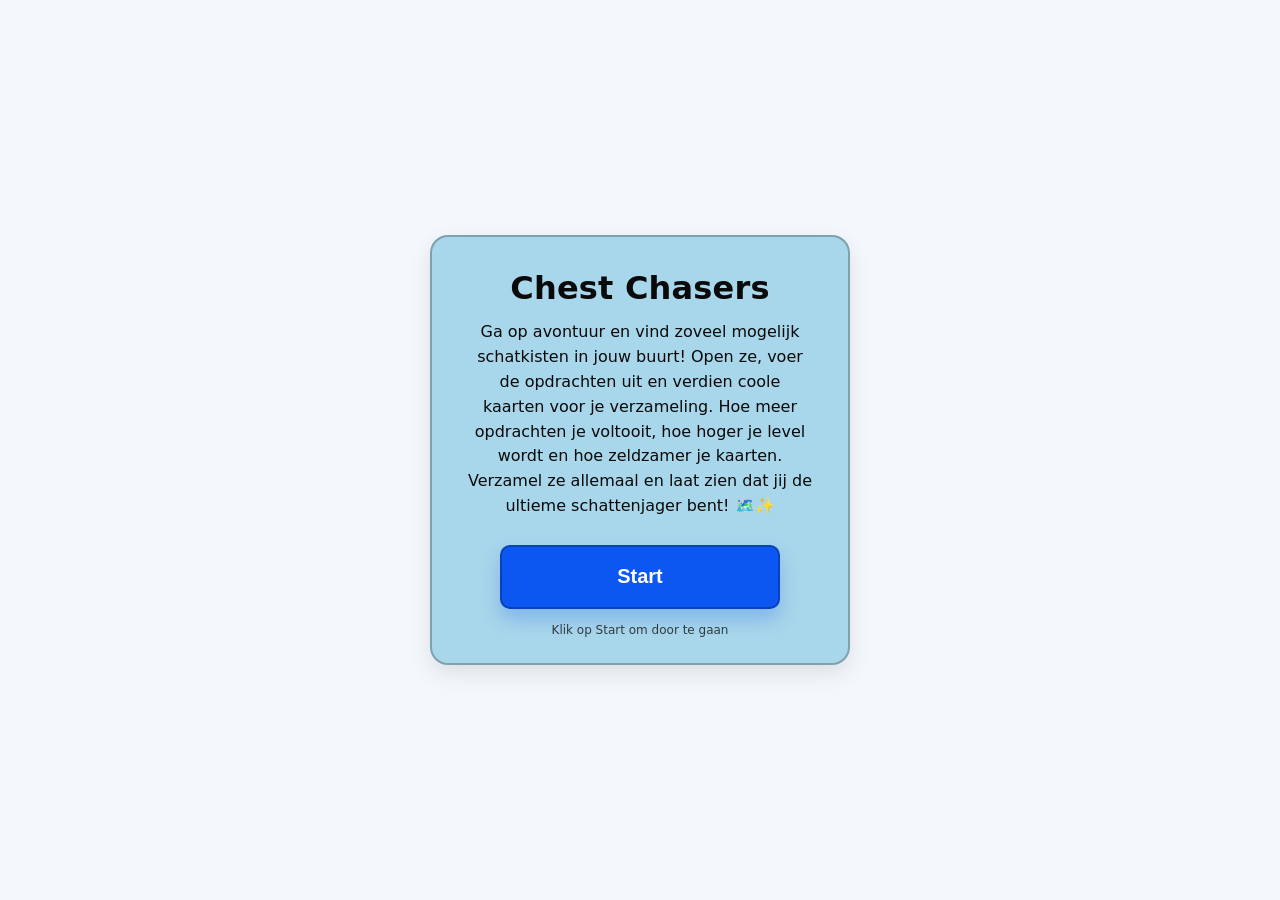
==== index.html @ 5bd1f246 "index startpagina" ====
<!DOCTYPE html>
<html lang="nl">
<head>
<meta charset="UTF-8" />
  <meta name="viewport" content="width=device-width, initial-scale=1.0" />
  <title>Chest Chasers</title>
  <style>
    :root{
      --card-bg: #A8D6EA;      
      --text: #0a0a0a;
      --btn: #0C57F2;      
      --btn-dark: #0846c7;
      --card-border: rgba(0,0,0,.25);
    }

    * { box-sizing: border-box; }
    body{
      margin: 0;
      font-family: system-ui, -apple-system, Segoe UI, Roboto, Arial, sans-serif;
      background: #f4f7fb;
      min-height: 100vh;
      display: grid;
      place-items: center;
      padding: 24px;
      color: var(--text);
    }

    /* Kaart */
    .card{
      width: min(420px, 92vw);
      background: var(--card-bg);
      border: 2px solid var(--card-border);
      border-radius: 18px;
      padding: 28px 26px 26px;
      box-shadow: 0 8px 22px rgba(0,0,0,.10);
      text-align: center;
    }

    h1{
      margin: 6px 0 14px;
      font-size: 32px;
      line-height: 1.1;
      font-weight: 800;
      letter-spacing: .2px;
    }

    .desc{
      margin: 0 auto 26px;
      max-width: 34ch;
      font-size: 16px;
      line-height: 1.55;
      font-weight: 500;
    }

    /* Start-knop */
    .start-btn{
      display: inline-flex;
      align-items: center;
      justify-content: center;
      width: min(280px, 90%);
      height: 64px;
      border-radius: 10px;
      border: 2px solid rgba(0,0,0,.25);
      background: var(--btn);
      color: #fff;
      font-size: 20px;
      font-weight: 800;
      cursor: pointer;
      user-select: none;
      transition: transform .06s ease, background .15s ease, box-shadow .15s ease;
      box-shadow: 0 10px 18px rgba(12,87,242,.25);
    }
    .start-btn:hover{
      background: var(--btn-dark);
    }
    .start-btn:active{
      transform: translateY(1px);
      box-shadow: 0 7px 14px rgba(12,87,242,.22);
    }

    /* Klein label onder knop (optioneel) */
    .hint{
      margin-top: 14px;
      font-size: 12px;
      opacity: .75;
    }
  </style>
</head>


    <body>
  <main class="card" role="main" aria-label="Startscherm Chest Chasers">
    <h1>Chest Chasers</h1>

    <p class="desc">
      Ga op avontuur en vind zoveel mogelijk schatkisten in jouw buurt! Open ze, voer
      de opdrachten uit en verdien coole kaarten voor je verzameling. Hoe meer
      opdrachten je voltooit, hoe hoger je level wordt en hoe zeldzamer je kaarten.
      Verzamel ze allemaal en laat zien dat jij de ultieme schattenjager bent! 🗺️✨
    </p>

    <button class="start-btn" id="startBtn" type="button">Start</button>

    <div class="hint">Klik op Start om door te gaan</div>
  </main>

  <script>
    document.getElementById("startBtn").addEventListener("click", () => {
      window.location.href = "map.html";
    });
  </script>
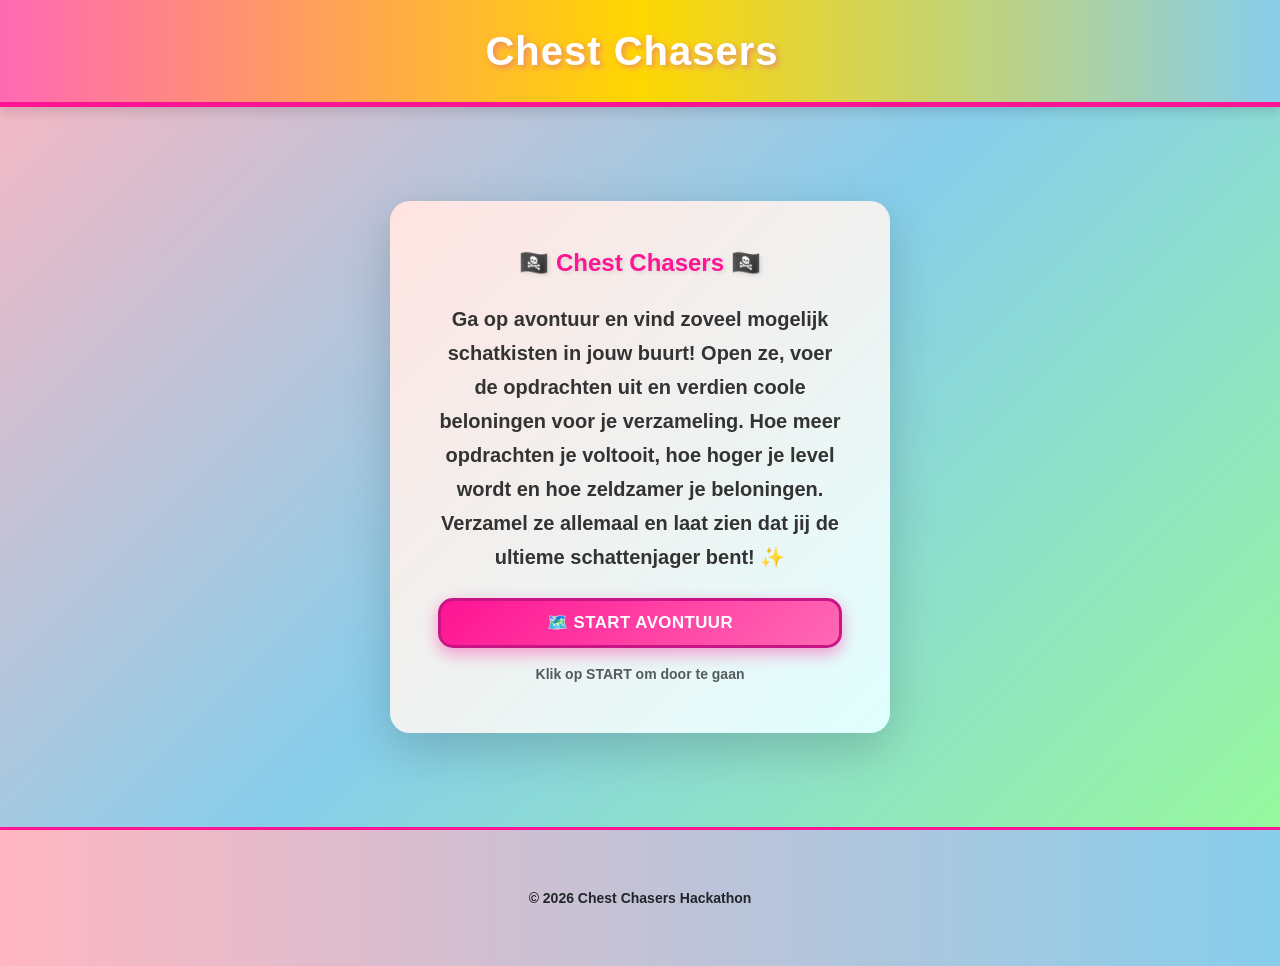
==== commit e9486e58: "map" ====
--- a/index.html
+++ b/index.html
@@ -1,112 +1,74 @@
-<!DOCTYPE html>
+<!doctype html>
 <html lang="nl">
-<head>
-<meta charset="UTF-8" />
-  <meta name="viewport" content="width=device-width, initial-scale=1.0" />
-  <title>Chest Chasers</title>
-  <style>
-    :root{
-      --card-bg: #A8D6EA;      
-      --text: #0a0a0a;
-      --btn: #0C57F2;      
-      --btn-dark: #0846c7;
-      --card-border: rgba(0,0,0,.25);
-    }
+    <head>
+        <title>Chest Chasers</title>
+        <!-- Required meta tags -->
+        <meta charset="utf-8" />
+        <meta
+            name="viewport"
+            content="width=device-width, initial-scale=1, shrink-to-fit=no"
+        />
 
-    * { box-sizing: border-box; }
-    body{
-      margin: 0;
-      font-family: system-ui, -apple-system, Segoe UI, Roboto, Arial, sans-serif;
-      background: #f4f7fb;
-      min-height: 100vh;
-      display: grid;
-      place-items: center;
-      padding: 24px;
-      color: var(--text);
-    }
-
-    /* Kaart */
-    .card{
-      width: min(420px, 92vw);
-      background: var(--card-bg);
-      border: 2px solid var(--card-border);
-      border-radius: 18px;
-      padding: 28px 26px 26px;
-      box-shadow: 0 8px 22px rgba(0,0,0,.10);
-      text-align: center;
-    }
-
-    h1{
-      margin: 6px 0 14px;
-      font-size: 32px;
-      line-height: 1.1;
-      font-weight: 800;
-      letter-spacing: .2px;
-    }
-
-    .desc{
-      margin: 0 auto 26px;
-      max-width: 34ch;
-      font-size: 16px;
-      line-height: 1.55;
-      font-weight: 500;
-    }
-
-    /* Start-knop */
-    .start-btn{
-      display: inline-flex;
-      align-items: center;
-      justify-content: center;
-      width: min(280px, 90%);
-      height: 64px;
-      border-radius: 10px;
-      border: 2px solid rgba(0,0,0,.25);
-      background: var(--btn);
-      color: #fff;
-      font-size: 20px;
-      font-weight: 800;
-      cursor: pointer;
-      user-select: none;
-      transition: transform .06s ease, background .15s ease, box-shadow .15s ease;
-      box-shadow: 0 10px 18px rgba(12,87,242,.25);
-    }
-    .start-btn:hover{
-      background: var(--btn-dark);
-    }
-    .start-btn:active{
-      transform: translateY(1px);
-      box-shadow: 0 7px 14px rgba(12,87,242,.22);
-    }
-
-    /* Klein label onder knop (optioneel) */
-    .hint{
-      margin-top: 14px;
-      font-size: 12px;
-      opacity: .75;
-    }
-  </style>
-</head>
-
+        <!-- Bootstrap CSS v5.2.1 -->
+        <link
+            href="https://cdn.jsdelivr.net/npm/bootstrap@5.3.2/dist/css/bootstrap.min.css"
+            rel="stylesheet"
+            integrity="sha384-T3c6CoIi6uLrA9TneNEoa7RxnatzjcDSCmG1MXxSR1GAsXEV/Dwwykc2MPK8M2HN"
+            crossorigin="anonymous"
+        />
+        <!-- main styles -->
+        <link rel="stylesheet" href="CSS/style.css" />
+    </head>
 
     <body>
-  <main class="card" role="main" aria-label="Startscherm Chest Chasers">
-    <h1>Chest Chasers</h1>
+        <header>
+            <nav class="navbar navbar-light" id="navbar-custom">
+                <div class="container-fluid justify-content-center">
+                    <a class="navbar-brand" href="index.html">Chest Chasers</a>
+                </div>
+            </nav>
+        </header>
+        <main class="container d-flex align-items-center justify-content-center" style="min-height: 80vh;">
+            <div class="card border-0 shadow-lg" id="welcome-card" style="max-width: 500px;">
+                <div class="card-body p-5 text-center">
+                    <h1 class="card-title display-4 mb-4">🏴‍☠️ Chest Chasers 🏴‍☠️</h1>
 
-    <p class="desc">
-      Ga op avontuur en vind zoveel mogelijk schatkisten in jouw buurt! Open ze, voer
-      de opdrachten uit en verdien coole kaarten voor je verzameling. Hoe meer
-      opdrachten je voltooit, hoe hoger je level wordt en hoe zeldzamer je kaarten.
-      Verzamel ze allemaal en laat zien dat jij de ultieme schattenjager bent! 🗺️✨
-    </p>
+                    <p class="card-text fs-5 mb-4">
+                        Ga op avontuur en vind zoveel mogelijk schatkisten in jouw buurt! 
+                        Open ze, voer de opdrachten uit en verdien coole beloningen voor je verzameling. 
+                        Hoe meer opdrachten je voltooit, hoe hoger je level wordt en hoe zeldzamer je beloningen. 
+                        Verzamel ze allemaal en laat zien dat jij de ultieme schattenjager bent! ✨
+                    </p>
 
-    <button class="start-btn" id="startBtn" type="button">Start</button>
+                    <button class="btn btn-primary btn-lg w-100 mb-3" id="startBtn" type="button">
+                        🗺️ START AVONTUUR
+                    </button>
 
-    <div class="hint">Klik op Start om door te gaan</div>
-  </main>
+                    <small class="text-muted d-block">Klik op START om door te gaan</small>
+                </div>
+            </div>
+        </main>
+        <footer class="border-top border-3 border-warning mt-auto" style="border-top-color: #FF1493 !important;">
+            <div class="container-fluid text-center py-4">
+                <small class="text-dark fw-bold">&copy; 2026 Chest Chasers Hackathon</small>
+            </div>
+        </footer>
 
-  <script>
-    document.getElementById("startBtn").addEventListener("click", () => {
-      window.location.href = "map.html";
-    });
-  </script>
+        <!-- Bootstrap JavaScript Libraries -->
+        <script
+            src="https://cdn.jsdelivr.net/npm/@popperjs/core@2.11.8/dist/umd/popper.min.js"
+            integrity="sha384-I7E8VVD/ismYTF4hNIPjVp/Zjvgyol6VFvRkX/vR+Vc4jQkC+hVqc2pM8ODewa9r"
+            crossorigin="anonymous"
+        ></script>
 
+        <script
+            src="https://cdn.jsdelivr.net/npm/bootstrap@5.3.2/dist/js/bootstrap.min.js"
+            integrity="sha384-BBtl+eGJRgqQAUMxJ7pMwbEyER4l1g+O15P+16Ep7Q9Q+zqX6gSbd85u4mG4QzX+"
+            crossorigin="anonymous"
+        ></script>
+        <script>
+            document.getElementById("startBtn").addEventListener("click", () => {
+                window.location.href = "Html/map.html";
+            });
+        </script>
+
--- a/CSS/style.css
+++ b/CSS/style.css
@@ -0,0 +1,399 @@
+/* Root and Global Styles */
+:root {
+    --primary-pink: #FF1493;
+    --secondary-cyan: #00CED1;
+    --accent-green: #32CD32;
+    --gold: #FFD700;
+}
+
+html, body {
+    margin: 0;
+    padding: 0;
+    height: 100%;
+    background: linear-gradient(135deg, #FFB6C1, #87CEEB, #98FB98);
+    background-attachment: fixed;
+    font-family: 'Arial Rounded MT Bold', 'Arial', sans-serif;
+    color: #333;
+    font-weight: 600;
+}
+
+#navbar-custom {
+    background: linear-gradient(90deg, #FF69B4, #FFD700, #87CEEB) !important;
+    border-bottom: 5px solid #FF1493;
+    padding: 1rem 0;
+    box-shadow: 0 4px 12px rgba(0, 0, 0, 0.15);
+}
+
+.navbar-brand {
+    font-size: 2.5rem;
+    font-weight: 900;
+    color: #FFFFFF !important;
+    animation: bounce 2s infinite;
+    text-shadow: 3px 3px 6px rgba(255, 105, 180, 0.5), 
+                 2px 2px 4px rgba(0, 0, 0, 0.1);
+    letter-spacing: 1px;
+}
+
+@keyframes bounce {
+    0%, 100% {
+        transform: translateY(0);
+    }
+    50% {
+        transform: translateY(-8px);
+    }
+}
+
+.container {
+    max-width: 1200px;
+}
+
+/* Map Container */
+#map {
+    height: 70vh;
+    border-radius: 20px;
+    border: 4px solid #FFD700;
+    box-shadow: 0 8px 24px rgba(0, 0, 0, 0.2);
+    margin: 2rem 0;
+}
+
+/* Cards */
+#xp-card, #controls-card {
+    border-radius: 20px;
+    border: 4px solid;
+    box-shadow: 0 6px 16px rgba(0, 0, 0, 0.12);
+    transition: all 0.3s;
+    margin-bottom: 2rem;
+}
+
+#xp-card {
+    background: linear-gradient(135deg, #FFFACD, #FFE4B5);
+    border-color: #FFD700;
+    border-style: dashed;
+}
+
+#xp-card:hover {
+    transform: scale(1.02);
+    box-shadow: 0 8px 20px rgba(255, 215, 0, 0.3);
+}
+
+#controls-card {
+    background: linear-gradient(135deg, #E0FFFF, #AFEEEE);
+    border-color: #00CED1;
+    border-style: solid;
+}
+
+#controls-card:hover {
+    transform: scale(1.02);
+    box-shadow: 0 8px 20px rgba(0, 206, 209, 0.3);
+}
+
+.card-title {
+    font-size: 1.5rem;
+    font-weight: 900;
+    color: #FF1493;
+    text-shadow: 1px 1px 3px rgba(0, 0, 0, 0.05);
+}
+
+/* XP Bar Styling */
+#xp-label {
+    font-weight: 900;
+    color: #FF1493;
+    font-size: 1.3rem;
+    text-shadow: 1px 1px 2px rgba(0, 0, 0, 0.1);
+}
+
+#xp-display {
+    font-size: 1rem;
+    color: #FF1493;
+    font-weight: 700;
+}
+
+#xp-progress {
+    height: 32px;
+    background: linear-gradient(90deg, #FF1493, #FFD700, #FF69B4);
+    border: 3px solid #FF1493;
+    border-radius: 16px;
+    transition: width 0.5s cubic-bezier(0.34, 1.56, 0.64, 1);
+    box-shadow: 0 4px 12px rgba(255, 20, 147, 0.3);
+}
+
+#xp-bar-background {
+    background-color: #FFFFFF;
+    border: 3px solid #FFD700;
+    border-radius: 16px;
+    overflow: hidden;
+}
+
+/* Welcome Card */
+#welcome-card {
+    background: linear-gradient(135deg, #FFE4E1, #E0FFFF);
+    border: 4px solid #FF1493;
+    border-radius: 20px;
+    box-shadow: 0 8px 24px rgba(0, 0, 0, 0.15);
+    transition: all 0.3s;
+}
+
+#welcome-card:hover {
+    transform: scale(1.02);
+    box-shadow: 0 12px 32px rgba(255, 20, 147, 0.2);
+}
+
+#welcome-card .card-title {
+    color: #FF1493;
+    font-weight: 900;
+    text-shadow: 2px 2px 4px rgba(0, 0, 0, 0.1);
+}
+
+#welcome-card .card-text {
+    color: #333;
+    font-weight: 600;
+    line-height: 1.7;
+}
+
+/* Form styling */
+.form-label {
+    margin-bottom: 1rem;
+    font-weight: 800;
+    color: #FF1493;
+    font-size: 1.2rem;
+    text-shadow: 1px 1px 2px rgba(0, 0, 0, 0.05);
+}
+
+.form-select, .form-select-lg {
+    border-radius: 15px;
+    border: 3px solid #FFD700;
+    font-size: 1.05rem;
+    font-weight: 600;
+    background-color: #FFFACD;
+    transition: all 0.3s;
+}
+
+.form-select:focus, .form-select-lg:focus {
+    border-color: #FF1493;
+    box-shadow: 0 0 0 0.4rem rgba(255, 20, 147, 0.25);
+    background-color: #FFFFFF;
+}
+
+/* Button styling */
+.btn {
+    border-radius: 15px;
+    font-weight: 800;
+    font-size: 1.05rem;
+    transition: all 0.2s;
+    letter-spacing: 0.5px;
+    min-height: 50px;
+    min-width: 50px;
+}
+
+.btn-primary {
+    background: linear-gradient(135deg, #FF1493, #FF69B4);
+    border: 3px solid #C71585;
+    box-shadow: 0 6px 16px rgba(255, 20, 147, 0.4);
+    color: #FFFFFF;
+}
+
+.btn-primary:hover {
+    background: linear-gradient(135deg, #C71585, #FF1493);
+    box-shadow: 0 8px 24px rgba(255, 20, 147, 0.6);
+    transform: translateY(-3px) scale(1.05);
+    color: #FFFFFF;
+}
+
+.btn-info {
+    background: linear-gradient(135deg, #00CED1, #00BFFF);
+    border: 3px solid #008B8B;
+    box-shadow: 0 6px 16px rgba(0, 206, 209, 0.4);
+    color: #FFFFFF;
+}
+
+.btn-info:hover {
+    background: linear-gradient(135deg, #008B8B, #00CED1);
+    box-shadow: 0 8px 24px rgba(0, 206, 209, 0.6);
+    transform: translateY(-3px) scale(1.05);
+    color: #FFFFFF;
+}
+
+.btn-outline-danger {
+    color: #FF1493;
+    border: 3px solid #FF1493;
+    font-weight: 800;
+    background-color: #FFFFFF;
+}
+
+.btn-outline-danger:hover {
+    background-color: #FF1493;
+    border-color: #FF1493;
+    color: #FFFFFF;
+    transform: translateY(-3px) scale(1.05);
+    box-shadow: 0 6px 16px rgba(255, 20, 147, 0.4);
+}
+
+.btn-success {
+    background: linear-gradient(135deg, #32CD32, #00AA00);
+    border: 3px solid #228B22;
+    box-shadow: 0 6px 16px rgba(50, 205, 50, 0.4);
+    color: #FFFFFF;
+}
+
+.btn-success:hover {
+    background: linear-gradient(135deg, #228B22, #32CD32);
+    box-shadow: 0 8px 24px rgba(50, 205, 50, 0.6);
+    transform: translateY(-3px) scale(1.05);
+    color: #FFFFFF;
+}
+
+.form-select {
+    min-height: 50px;
+}
+
+/* Leaflet Popup */
+.leaflet-popup-content {
+    font-family: 'Arial Rounded MT Bold', 'Arial', sans-serif;
+    font-size: 1.1rem;
+    font-weight: 600;
+}
+
+.leaflet-popup-content-wrapper {
+    border-radius: 15px;
+    background: linear-gradient(135deg, #FFE4E1, #E0FFFF);
+    box-shadow: 0 6px 16px rgba(0, 0, 0, 0.15);
+}
+
+.leaflet-popup-tip {
+    background: #E0FFFF;
+}
+
+/* Footer */
+footer {
+    background: linear-gradient(90deg, #FFB6C1, #87CEEB);
+    border-top: 4px solid #FF1493;
+    padding: 2rem 1rem;
+    text-align: center;
+    font-weight: 700;
+    color: #333;
+}
+
+footer a {
+    color: #FF1493;
+    text-decoration: none;
+    font-weight: 900;
+    transition: all 0.2s;
+}
+
+footer a:hover {
+    color: #C71585;
+    text-decoration: underline;
+    transform: scale(1.05);
+}
+
+/* Mobile Responsiveness */
+@media (max-width: 768px) {
+    #map {
+        height: 60vh;
+        margin: 1rem 0;
+    }
+
+    .navbar-brand {
+        font-size: 2rem;
+    }
+
+    #xp-card, #controls-card {
+        margin-bottom: 1.5rem;
+    }
+
+    .card-title {
+        font-size: 1.25rem;
+    }
+
+    .btn {
+        min-height: 48px;
+        font-size: 1rem;
+    }
+
+    .form-select {
+        font-size: 1rem;
+        min-height: 48px;
+    }
+}
+
+@media (max-width: 480px) {
+    html, body {
+        font-size: 14px;
+    }
+
+    #map {
+        height: 50vh;
+        border-radius: 15px;
+        border-width: 3px;
+    }
+
+    .navbar-brand {
+        font-size: 1.75rem;
+        animation: bounce 2s infinite;
+    }
+
+    #xp-card, #controls-card {
+        border-radius: 15px;
+        border-width: 3px;
+        margin-bottom: 1rem;
+        padding: 1rem !important;
+    }
+
+    .card-title {
+        font-size: 1.1rem;
+    }
+
+    #xp-label {
+        font-size: 1.1rem;
+    }
+
+    #xp-progress {
+        height: 24px;
+        border-width: 2px;
+        border-radius: 12px;
+    }
+
+    .btn {
+        min-height: 46px;
+        min-width: 46px;
+        font-size: 0.95rem;
+        border-width: 2px !important;
+    }
+
+    .form-select {
+        font-size: 0.95rem;
+        min-height: 46px;
+        border-width: 2px;
+    }
+
+    .form-label {
+        font-size: 1rem;
+        margin-bottom: 0.75rem;
+    }
+
+    footer {
+        padding: 1.5rem 0.5rem;
+        font-size: 0.9rem;
+    }
+
+    footer a {
+        display: block;
+        margin: 0.5rem 0;
+    }
+}
+
+/* Animations and Transitions */
+.leaflet-marker-icon {
+    filter: drop-shadow(0 2px 4px rgba(0, 0, 0, 0.2));
+    transition: filter 0.2s;
+}
+
+.leaflet-marker-icon:hover {
+    filter: drop-shadow(0 4px 8px rgba(255, 20, 147, 0.5));
+}
+
+/* Completed mission marker styling */
+.chest-completed {
+    opacity: 0.6;
+    filter: grayscale(50%);
+}
